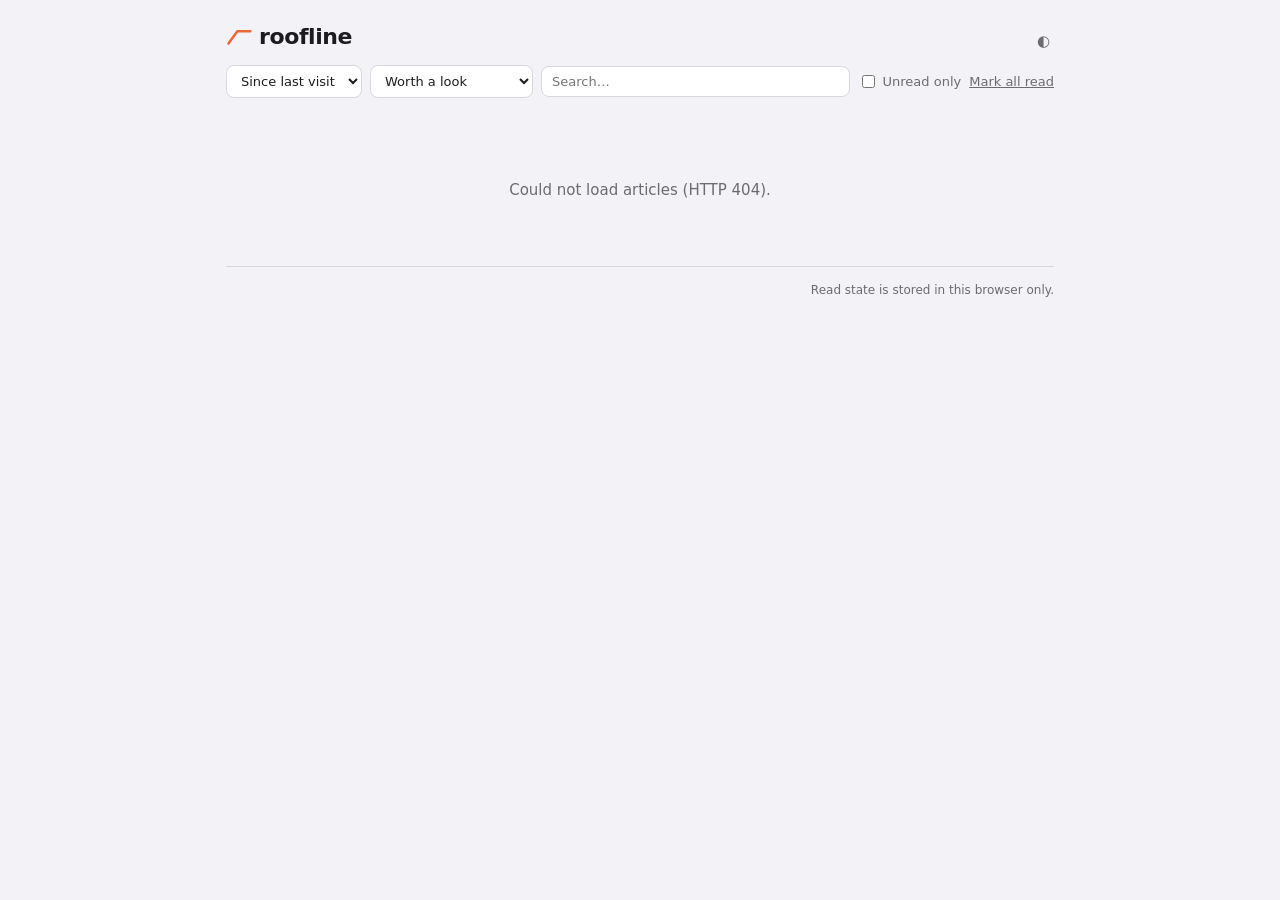
==== site/index.html @ 984bb746 "Area pills with new-since-visit counts, per-area digest, relative must-read, stricter why" ====
<!DOCTYPE html>
<html lang="en">
<head>
  <meta charset="utf-8">
  <meta name="viewport" content="width=device-width, initial-scale=1">
  <title>roofline — what to read in AI performance</title>
  <meta name="description" content="A daily briefing on the AI performance stack: model architecture, new models, inference optimization, inference engines, silicon, training.">
  <link rel="icon" href="./favicon.svg" type="image/svg+xml">
  <link rel="stylesheet" href="./style.css">
</head>
<body>
  <header>
    <div class="title-row">
      <h1>
        <svg class="mark" viewBox="0 0 32 22" aria-hidden="true">
          <polyline points="3,19 14,4 30,4" fill="none" stroke="currentColor"
                    stroke-width="3" stroke-linecap="round" stroke-linejoin="round"/>
        </svg>roofline</h1>
      <span id="updated" class="updated"></span>
      <button id="theme" class="theme" type="button">◐</button>
    </div>

    <div class="controls">
      <select id="window" aria-label="Time range">
        <option value="new" selected>Since last visit</option>
        <option value="2">Last 2 days</option>
        <option value="7">Last 7 days</option>
        <option value="30">Last 30 days</option>
        <option value="90">Last 90 days</option>
      </select>
      <select id="bar" aria-label="Importance threshold">
        <option value="0.6">Only what matters</option>
        <option value="0.35" selected>Worth a look</option>
        <option value="0">Everything</option>
      </select>
      <input id="search" type="search" placeholder="Search…" aria-label="Search titles">
      <label class="toggle"><input id="unread" type="checkbox"> Unread only</label>
      <button id="mark-all" class="link">Mark all read</button>
    </div>
  </header>

  <!-- Area switching: one click per front, no dropdown. Keys 0-6 too. -->
  <nav id="pills" class="pills" aria-label="Filter by area"></nav>

  <p id="notice" class="notice" hidden></p>

  <main>
    <p id="digest" class="digest" hidden></p>
    <!-- The lede: the few things worth opening first, across every area. -->
    <section id="lede-section" class="lede" hidden>
      <h2 class="lede-head">Start here</h2>
      <div id="lede"></div>
    </section>

    <!-- One section per area of interest, in a fixed order. -->
    <div id="areas"></div>

    <p id="empty" class="empty" hidden></p>
  </main>

  <footer>
    <span id="counts"></span>
    <span id="stamp"></span>
    <span>Read state is stored in this browser only.</span>
  </footer>

  <script src="./app.js"></script>
</body>
</html>
---- site/style.css ----
:root {
  --bg: #1c1c1e;
  --card: #2c2c2e;
  --card-hover: #3a3a3c;
  --text: #f2f2f7;
  --muted: #8e8e93;
  /* Compute-bound amber for the brand, memory-bound blue as the second accent:
     the two regimes the roofline model divides. */
  --accent: #ff6b35;
  --accent-2: #4aa3ff;
  --border: #3a3a3c;
}

/* Light tokens apply from the OS setting, unless an explicit dark stamp wins,
   and from an explicit light stamp. Declaring both scopes is what lets the
   toggle beat prefers-color-scheme in either direction. */
@media (prefers-color-scheme: light) {
  :root:where(:not([data-theme="dark"])) {
    --bg: #f2f2f7;
    --card: #ffffff;
    --card-hover: #eceaf0;
    --text: #1c1c1e;
    --muted: #6c6c70;
    --border: #d8d8dc;
    --accent: #eb6834;
    --accent-2: #2a78d6;
  }
}

:root[data-theme="light"] {
    --bg: #f2f2f7;
    --card: #ffffff;
    --card-hover: #eceaf0;
    --text: #1c1c1e;
    --muted: #6c6c70;
    --border: #d8d8dc;
    --accent: #eb6834;
    --accent-2: #2a78d6;
}

* { box-sizing: border-box; }

body {
  margin: 0;
  padding: 0 16px 48px;
  background: var(--bg);
  color: var(--text);
  font: 15px/1.5 -apple-system, BlinkMacSystemFont, "Segoe UI", system-ui, sans-serif;
  max-width: 860px;
  margin-inline: auto;
}

header {
  position: sticky;
  top: 0;
  z-index: 2;
  padding: 20px 0 12px;
  background: linear-gradient(var(--bg) 82%, transparent);
}

.title-row {
  display: flex;
  align-items: baseline;
  gap: 12px;
  flex-wrap: wrap;
}

h1 {
  display: flex;
  align-items: center;
  gap: 7px;
  font-size: 22px;
  font-weight: 600;
  margin: 0;
  letter-spacing: -0.4px;
}

.mark {
  width: 26px;
  height: 18px;
  color: var(--accent);
  flex: none;
}

.tagline {
  margin: 5px 0 0;
  font-size: 12px;
  color: var(--muted);
  letter-spacing: 0.1px;
}

.updated, .stats { color: var(--muted); font-size: 12px; }

.controls {
  display: flex;
  flex-wrap: wrap;
  gap: 8px;
  align-items: center;
  margin-top: 12px;
}

select, input[type="search"] {
  background: var(--card);
  color: var(--text);
  border: 1px solid var(--border);
  border-radius: 8px;
  padding: 7px 10px;
  font-size: 13px;
  font-family: inherit;
}

input[type="search"] { flex: 1 1 160px; min-width: 120px; }
select:focus-visible, input:focus-visible, button:focus-visible {
  outline: 2px solid var(--accent);
  outline-offset: 1px;
}

.toggle {
  display: inline-flex;
  align-items: center;
  gap: 5px;
  font-size: 13px;
  color: var(--muted);
  cursor: pointer;
}


.summarize:hover { opacity: 1; background: rgba(255, 255, 255, 0.08); }

.link { background: none; border: 0; color: var(--muted); text-decoration: underline; }
.empty { color: var(--muted); text-align: center; padding: 40px 0; }

footer {
  display: flex;
  justify-content: space-between;
  align-items: center;
  gap: 12px;
  flex-wrap: wrap;
  margin-top: 24px;
  padding-top: 14px;
  border-top: 1px solid var(--border);
  color: var(--muted);
  font-size: 12px;
}

.toast {
  position: fixed;
  bottom: 20px;
  left: 50%;
  transform: translateX(-50%);
  background: var(--card-hover);
  border: 1px solid var(--border);
  border-radius: 8px;
  padding: 9px 15px;
  font-size: 13px;
  z-index: 5;
}


/* ---------------------------------------------------------------- the briefing */

.link {
  background: none;
  border: 0;
  color: var(--muted);
  font: inherit;
  font-size: 13px;
  text-decoration: underline;
  cursor: pointer;
  padding: 0;
}

.link:hover { color: var(--text); }

.lede { margin: 18px 0 8px; }

.lede-head, .area-head h2 {
  font-size: 11px;
  font-weight: 600;
  letter-spacing: 0.07em;
  text-transform: uppercase;
  color: var(--muted);
  margin: 0;
}

.area { margin-top: 26px; }

.area-head {
  display: flex;
  align-items: baseline;
  gap: 8px;
  padding-bottom: 7px;
  margin-bottom: 4px;
  border-bottom: 1px solid var(--border);
}

.area-count { font-size: 11px; color: var(--muted); font-variant-numeric: tabular-nums; }

/* One row per item: score, then title + why + meta, then the Gemini button. */
.item {
  display: grid;
  grid-template-columns: 1fr 24px;
  gap: 10px;
  align-items: start;
  padding: 11px 4px 11px 6px;
  border-radius: 8px;
  text-decoration: none;
  color: inherit;
}

.item:hover { background: var(--card); }
.item.read { opacity: 0.45; }

.item-body { display: flex; flex-direction: column; gap: 3px; min-width: 0; }

.item-title { font-size: 14px; font-weight: 500; line-height: 1.4; }
.item-lede .item-title { font-size: 16px; font-weight: 600; letter-spacing: -0.2px; }

/* The justification — the reason this page exists. */
.item-why { font-size: 12.5px; line-height: 1.45; color: var(--text); opacity: 0.72; }
.item-lede .item-why { font-size: 13.5px; opacity: 0.82; }

.item-meta {
  display: flex;
  gap: 8px;
  align-items: center;
  flex-wrap: wrap;
  font-size: 11px;
  color: var(--muted);
  margin-top: 1px;
}

.item-source { color: var(--accent-2); }

.item-new {
  color: var(--accent);
  border: 1px solid currentColor;
  border-radius: 3px;
  padding: 0 3px;
  font-size: 9.5px;
  letter-spacing: 0.04em;
  text-transform: uppercase;
}

.summarize {
  background: none;
  border: 0;
  font-size: 14px;
  line-height: 1;
  padding: 3px;
  cursor: pointer;
  border-radius: 5px;
  opacity: 0.3;
}

.item:hover .summarize { opacity: 0.75; }
.summarize:hover { opacity: 1; background: rgba(255, 255, 255, 0.08); }

.more-in-area { margin: 8px 0 0 6px; font-size: 12px; }

@media (prefers-color-scheme: light) {
  :root:where(:not([data-theme="dark"])) .summarize:hover { background: rgba(0, 0, 0, 0.06); }
}

:root[data-theme="light"] .summarize:hover { background: rgba(0, 0, 0, 0.06); }

.chip {
  background: rgba(255, 255, 255, 0.07);
  border-radius: 3px;
  padding: 0 4px;
  font-size: 10px;
  color: var(--muted);
}

#stamp { color: var(--muted); }

@media (prefers-color-scheme: light) {
  :root:where(:not([data-theme="dark"])) .chip { background: rgba(0, 0, 0, 0.06); }
}

:root[data-theme="light"] .chip { background: rgba(0, 0, 0, 0.06); }

.must-read {
  color: var(--accent);
  border: 1px solid currentColor;
  border-radius: 3px;
  padding: 0 4px;
  font-size: 9.5px;
  letter-spacing: 0.04em;
  text-transform: uppercase;
  font-weight: 600;
}

.theme {
  background: none;
  border: 0;
  color: var(--muted);
  font-size: 15px;
  line-height: 1;
  cursor: pointer;
  padding: 2px 4px;
  border-radius: 5px;
  margin-left: auto;
}

.theme:hover { color: var(--text); background: var(--card); }

.notice {
  margin: 14px 0 0;
  padding: 9px 12px;
  border-left: 2px solid var(--accent);
  background: var(--card);
  border-radius: 0 6px 6px 0;
  font-size: 12px;
  line-height: 1.5;
  color: var(--muted);
}

/* Area switching: pills, not a dropdown. One click per front, keys 0-6. */
.pills {
  display: flex;
  flex-wrap: wrap;
  gap: 6px;
  margin: 14px 0 2px;
}

.pill {
  display: inline-flex;
  align-items: center;
  gap: 6px;
  background: var(--card);
  color: var(--muted);
  border: 1px solid var(--border);
  border-radius: 999px;
  padding: 5px 11px;
  font: inherit;
  font-size: 12.5px;
  cursor: pointer;
}

.pill:hover { color: var(--text); }

.pill.on {
  color: var(--bg);
  background: var(--text);
  border-color: var(--text);
}

.pill-n { font-size: 11px; opacity: 0.65; font-variant-numeric: tabular-nums; }

.pill-new {
  color: var(--accent);
  font-size: 10.5px;
  font-weight: 600;
  font-variant-numeric: tabular-nums;
}

.pill.on .pill-new { color: var(--bg); opacity: 0.8; }

/* The per-area state of play, shown when a single front is selected. */
.digest {
  margin: 16px 0 4px;
  padding: 12px 14px;
  background: var(--card);
  border-radius: 8px;
  border-left: 2px solid var(--accent-2);
  font-size: 13.5px;
  line-height: 1.55;
}
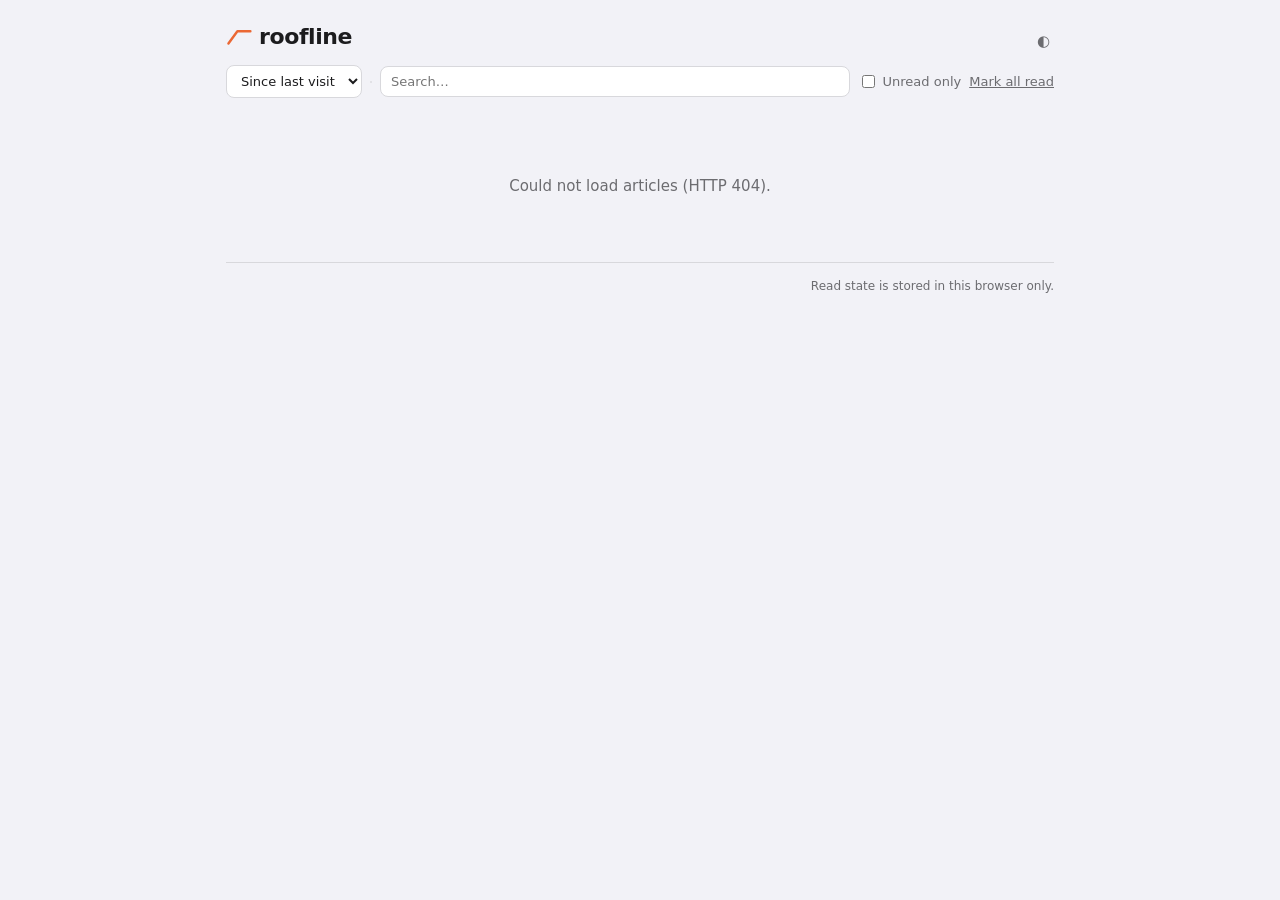
==== commit 2e21ad39: "Counted segmented control, compact digest and pills, denser rows" ====
--- a/site/index.html
+++ b/site/index.html
@@ -28,11 +28,8 @@
         <option value="30">Last 30 days</option>
         <option value="90">Last 90 days</option>
       </select>
-      <select id="bar" aria-label="Importance threshold">
-        <option value="0.6">Only what matters</option>
-        <option value="0.35" selected>Worth a look</option>
-        <option value="0">Everything</option>
-      </select>
+      <!-- Counts make the filter self-describing; a label alone cannot. -->
+      <div id="bar" class="seg" role="group" aria-label="How much to show"></div>
       <input id="search" type="search" placeholder="Search…" aria-label="Search titles">
       <label class="toggle"><input id="unread" type="checkbox"> Unread only</label>
       <button id="mark-all" class="link">Mark all read</button>
@@ -45,7 +42,7 @@
   <p id="notice" class="notice" hidden></p>
 
   <main>
-    <p id="digest" class="digest" hidden></p>
+    <p id="digest" class="digest" hidden title="Click to expand"></p>
     <!-- The lede: the few things worth opening first, across every area. -->
     <section id="lede-section" class="lede" hidden>
       <h2 class="lede-head">Start here</h2>
--- a/site/style.css
+++ b/site/style.css
@@ -40,6 +40,10 @@
 
 * { box-sizing: border-box; }
 
+/* An explicit `display` in a rule beats the UA stylesheet's [hidden] rule, so
+   .digest's display:-webkit-box was rendering an empty box when hidden. */
+[hidden] { display: none !important; }
+
 body {
   margin: 0;
   padding: 0 16px 48px;
@@ -172,7 +176,7 @@
 
 .link:hover { color: var(--text); }
 
-.lede { margin: 18px 0 8px; }
+.lede { margin: 14px 0 6px; }
 
 .lede-head, .area-head h2 {
   font-size: 11px;
@@ -183,7 +187,7 @@
   margin: 0;
 }
 
-.area { margin-top: 26px; }
+.area { margin-top: 18px; }
 
 .area-head {
   display: flex;
@@ -199,11 +203,11 @@
 /* One row per item: score, then title + why + meta, then the Gemini button. */
 .item {
   display: grid;
-  grid-template-columns: 1fr 24px;
-  gap: 10px;
+  grid-template-columns: 1fr 22px;
+  gap: 8px;
   align-items: start;
-  padding: 11px 4px 11px 6px;
-  border-radius: 8px;
+  padding: 7px 4px 7px 6px;
+  border-radius: 6px;
   text-decoration: none;
   color: inherit;
 }
@@ -211,13 +215,23 @@
 .item:hover { background: var(--card); }
 .item.read { opacity: 0.45; }
 
-.item-body { display: flex; flex-direction: column; gap: 3px; min-width: 0; }
+.item-body { display: flex; flex-direction: column; gap: 2px; min-width: 0; }
 
 .item-title { font-size: 14px; font-weight: 500; line-height: 1.4; }
 .item-lede .item-title { font-size: 16px; font-weight: 600; letter-spacing: -0.2px; }
 
-/* The justification — the reason this page exists. */
-.item-why { font-size: 12.5px; line-height: 1.45; color: var(--text); opacity: 0.72; }
+/* The justification — the reason this page exists. Two lines maximum: past that
+   it stops being a reason to skip and becomes something else to read. */
+.item-why {
+  font-size: 12.5px;
+  line-height: 1.4;
+  color: var(--text);
+  opacity: 0.72;
+  display: -webkit-box;
+  -webkit-line-clamp: 2;
+  -webkit-box-orient: vertical;
+  overflow: hidden;
+}
 .item-lede .item-why { font-size: 13.5px; opacity: 0.82; }
 
 .item-meta {
@@ -320,22 +334,23 @@
 .pills {
   display: flex;
   flex-wrap: wrap;
-  gap: 6px;
-  margin: 14px 0 2px;
+  gap: 4px;
+  margin: 10px 0 0;
 }
 
 .pill {
   display: inline-flex;
   align-items: center;
-  gap: 6px;
+  gap: 5px;
   background: var(--card);
   color: var(--muted);
   border: 1px solid var(--border);
   border-radius: 999px;
-  padding: 5px 11px;
+  padding: 4px 9px;
   font: inherit;
-  font-size: 12.5px;
-  cursor: pointer;
+  font-size: 12px;
+  cursor: pointer;
+  white-space: nowrap;
 }
 
 .pill:hover { color: var(--text); }
@@ -357,13 +372,54 @@
 
 .pill.on .pill-new { color: var(--bg); opacity: 0.8; }
 
-/* The per-area state of play, shown when a single front is selected. */
+/* The per-area state of play. Clamped to two lines: it is orientation, not
+   reading material, and at full height it pushed the actual items off screen.
+   Click to expand. */
 .digest {
-  margin: 16px 0 4px;
-  padding: 12px 14px;
+  margin: 12px 0 2px;
+  padding: 9px 12px;
   background: var(--card);
+  border-radius: 6px;
+  border-left: 2px solid var(--accent-2);
+  font-size: 12.5px;
+  line-height: 1.5;
+  cursor: pointer;
+  display: -webkit-box;
+  -webkit-line-clamp: 2;
+  -webkit-box-orient: vertical;
+  overflow: hidden;
+}
+
+.digest.open {
+  -webkit-line-clamp: unset;
+  overflow: visible;
+}
+
+/* A counted segmented control, replacing an opaque "worth a look" dropdown. */
+.seg {
+  display: inline-flex;
+  border: 1px solid var(--border);
   border-radius: 8px;
-  border-left: 2px solid var(--accent-2);
-  font-size: 13.5px;
-  line-height: 1.55;
-}
+  overflow: hidden;
+}
+
+.seg-btn {
+  display: inline-flex;
+  align-items: center;
+  gap: 5px;
+  background: var(--card);
+  color: var(--muted);
+  border: 0;
+  border-right: 1px solid var(--border);
+  padding: 7px 10px;
+  font: inherit;
+  font-size: 12.5px;
+  cursor: pointer;
+  white-space: nowrap;
+}
+
+.seg-btn:last-child { border-right: 0; }
+.seg-btn:hover { color: var(--text); }
+.seg-btn.on { background: var(--text); color: var(--bg); }
+.seg-n { font-size: 11px; opacity: 0.6; font-variant-numeric: tabular-nums; }
+.seg-btn.on .seg-n { opacity: 0.75; }
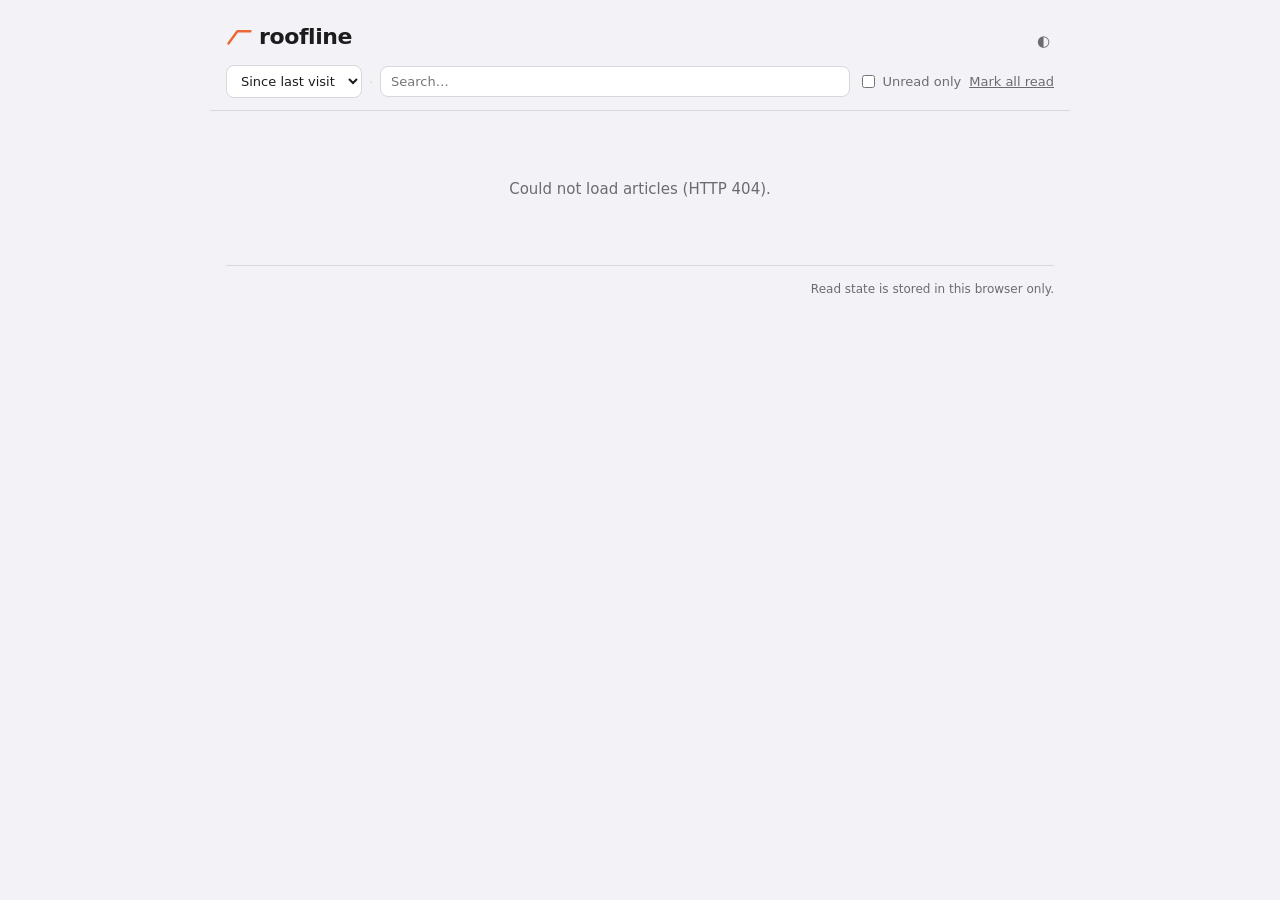
==== commit 34f4e209: "Fronts as tabs; headings as headings; drop the importance marker" ====
--- a/site/index.html
+++ b/site/index.html
@@ -34,10 +34,10 @@
       <label class="toggle"><input id="unread" type="checkbox"> Unread only</label>
       <button id="mark-all" class="link">Mark all read</button>
     </div>
+
+    <!-- Fronts as tabs: label over count, so the count is the signal. Keys 0-7. -->
+    <nav id="tabs" class="tabs" role="tablist" aria-label="Fronts"></nav>
   </header>
-
-  <!-- Area switching: one click per front, no dropdown. Keys 0-6 too. -->
-  <nav id="pills" class="pills" aria-label="Filter by area"></nav>
 
   <p id="notice" class="notice" hidden></p>
 
@@ -45,7 +45,7 @@
     <p id="digest" class="digest" hidden title="Click to expand"></p>
     <!-- The lede: the few things worth opening first, across every area. -->
     <section id="lede-section" class="lede" hidden>
-      <h2 class="lede-head">Start here</h2>
+      <h2 class="lede-head">One from each front</h2>
       <div id="lede"></div>
     </section>
 
--- a/site/style.css
+++ b/site/style.css
@@ -176,29 +176,53 @@
 
 .link:hover { color: var(--text); }
 
-.lede { margin: 14px 0 6px; }
-
+.lede { margin: 18px 0 6px; }
+
+/* A heading is a heading: sentence case, primary ink, real size. The old 11px
+   uppercase muted treatment read as a form label or a table header. Hierarchy
+   comes from weight and whitespace rather than rules. */
 .lede-head, .area-head h2 {
-  font-size: 11px;
+  font-size: 15px;
   font-weight: 600;
-  letter-spacing: 0.07em;
-  text-transform: uppercase;
-  color: var(--muted);
+  letter-spacing: -0.2px;
+  text-transform: none;
+  color: var(--text);
   margin: 0;
 }
 
-.area { margin-top: 18px; }
+/* The breadth pass outranks the per-front sections, so it says so. */
+.lede-head {
+  display: flex;
+  align-items: center;
+  gap: 8px;
+  font-size: 16px;
+}
+
+.lede-head::before {
+  content: "";
+  width: 3px;
+  height: 15px;
+  border-radius: 2px;
+  background: var(--accent);
+  flex: none;
+}
+
+.area { margin-top: 24px; }
 
 .area-head {
   display: flex;
   align-items: baseline;
   gap: 8px;
-  padding-bottom: 7px;
-  margin-bottom: 4px;
-  border-bottom: 1px solid var(--border);
-}
-
-.area-count { font-size: 11px; color: var(--muted); font-variant-numeric: tabular-nums; }
+  margin-bottom: 5px;
+}
+
+/* The count is context, not content: quiet, and it never competes with the name. */
+.area-count {
+  font-size: 11.5px;
+  color: var(--muted);
+  font-variant-numeric: tabular-nums;
+  font-weight: 400;
+}
 
 /* One row per item: score, then title + why + meta, then the Gemini button. */
 .item {
@@ -246,6 +270,16 @@
 
 .item-source { color: var(--accent-2); }
 
+/* Which front a lede row came from. */
+.front {
+  color: var(--text);
+  opacity: 0.85;
+  font-size: 10px;
+  letter-spacing: 0.04em;
+  text-transform: uppercase;
+  font-weight: 600;
+}
+
 .item-new {
   color: var(--accent);
   border: 1px solid currentColor;
@@ -294,17 +328,6 @@
 
 :root[data-theme="light"] .chip { background: rgba(0, 0, 0, 0.06); }
 
-.must-read {
-  color: var(--accent);
-  border: 1px solid currentColor;
-  border-radius: 3px;
-  padding: 0 4px;
-  font-size: 9.5px;
-  letter-spacing: 0.04em;
-  text-transform: uppercase;
-  font-weight: 600;
-}
-
 .theme {
   background: none;
   border: 0;
@@ -330,47 +353,6 @@
   color: var(--muted);
 }
 
-/* Area switching: pills, not a dropdown. One click per front, keys 0-6. */
-.pills {
-  display: flex;
-  flex-wrap: wrap;
-  gap: 4px;
-  margin: 10px 0 0;
-}
-
-.pill {
-  display: inline-flex;
-  align-items: center;
-  gap: 5px;
-  background: var(--card);
-  color: var(--muted);
-  border: 1px solid var(--border);
-  border-radius: 999px;
-  padding: 4px 9px;
-  font: inherit;
-  font-size: 12px;
-  cursor: pointer;
-  white-space: nowrap;
-}
-
-.pill:hover { color: var(--text); }
-
-.pill.on {
-  color: var(--bg);
-  background: var(--text);
-  border-color: var(--text);
-}
-
-.pill-n { font-size: 11px; opacity: 0.65; font-variant-numeric: tabular-nums; }
-
-.pill-new {
-  color: var(--accent);
-  font-size: 10.5px;
-  font-weight: 600;
-  font-variant-numeric: tabular-nums;
-}
-
-.pill.on .pill-new { color: var(--bg); opacity: 0.8; }
 
 /* The per-area state of play. Clamped to two lines: it is orientation, not
    reading material, and at full height it pushed the actual items off screen.
@@ -423,3 +405,64 @@
 .seg-btn.on { background: var(--text); color: var(--bg); }
 .seg-n { font-size: 11px; opacity: 0.6; font-variant-numeric: tabular-nums; }
 .seg-btn.on .seg-n { opacity: 0.75; }
+
+/* Fronts as tabs. Label over count, because the count is what answers "where did
+   things happen?" — it deserves the larger type, not the label. */
+.tabs {
+  display: flex;
+  gap: 2px;
+  margin: 12px -16px 0;
+  padding: 0 16px;
+  border-bottom: 1px solid var(--border);
+  overflow-x: auto;
+  scrollbar-width: none;
+}
+
+.tabs::-webkit-scrollbar { display: none; }
+
+.tab {
+  display: flex;
+  flex-direction: column;
+  align-items: flex-start;
+  gap: 1px;
+  flex: none;
+  background: none;
+  border: 0;
+  border-bottom: 2px solid transparent;
+  color: var(--muted);
+  font: inherit;
+  padding: 6px 11px 7px;
+  cursor: pointer;
+  text-align: left;
+}
+
+.tab:hover { color: var(--text); }
+
+.tab.on {
+  color: var(--text);
+  border-bottom-color: var(--accent);
+}
+
+.tab-label {
+  font-size: 11px;
+  letter-spacing: 0.03em;
+  text-transform: uppercase;
+  white-space: nowrap;
+}
+
+.tab-n {
+  font-size: 17px;
+  font-weight: 600;
+  letter-spacing: -0.3px;
+  line-height: 1.1;
+  display: inline-flex;
+  align-items: baseline;
+  gap: 4px;
+}
+
+.tab-new {
+  color: var(--accent);
+  font-size: 10.5px;
+  font-weight: 600;
+  letter-spacing: 0;
+}
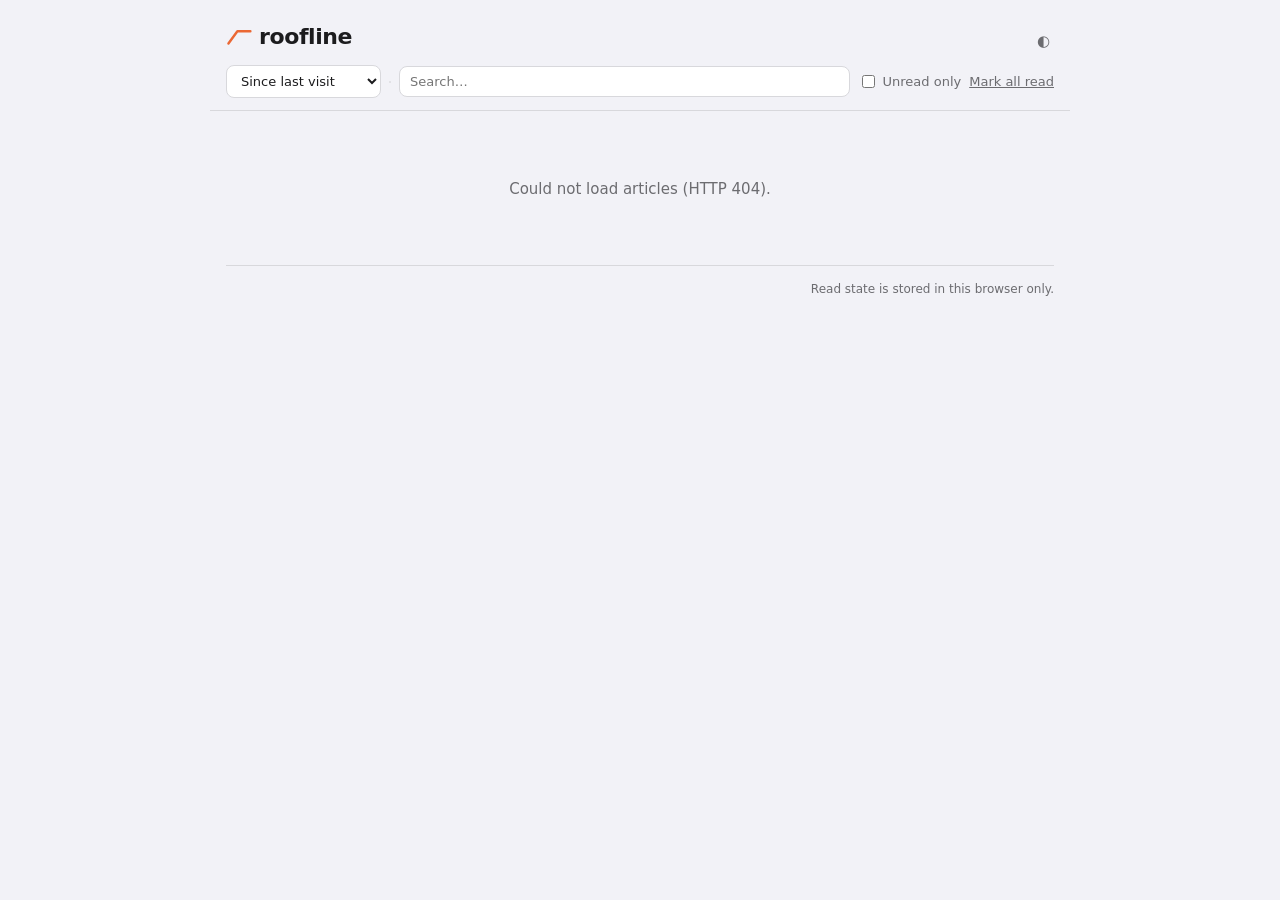
==== commit 0911ee0d: "Add first_seen and a 'since last update' range" ====
--- a/site/index.html
+++ b/site/index.html
@@ -22,7 +22,8 @@
 
     <div class="controls">
       <select id="window" aria-label="Time range">
-        <option value="new" selected>Since last visit</option>
+        <option value="new" selected title="Collected since your previous visit. Spans every run you missed.">Since last visit</option>
+        <option value="update" title="Collected in the most recent run only. The job runs three times a day, so this is narrower than 'since last visit'.">Since last update</option>
         <option value="2">Last 2 days</option>
         <option value="7">Last 7 days</option>
         <option value="30">Last 30 days</option>
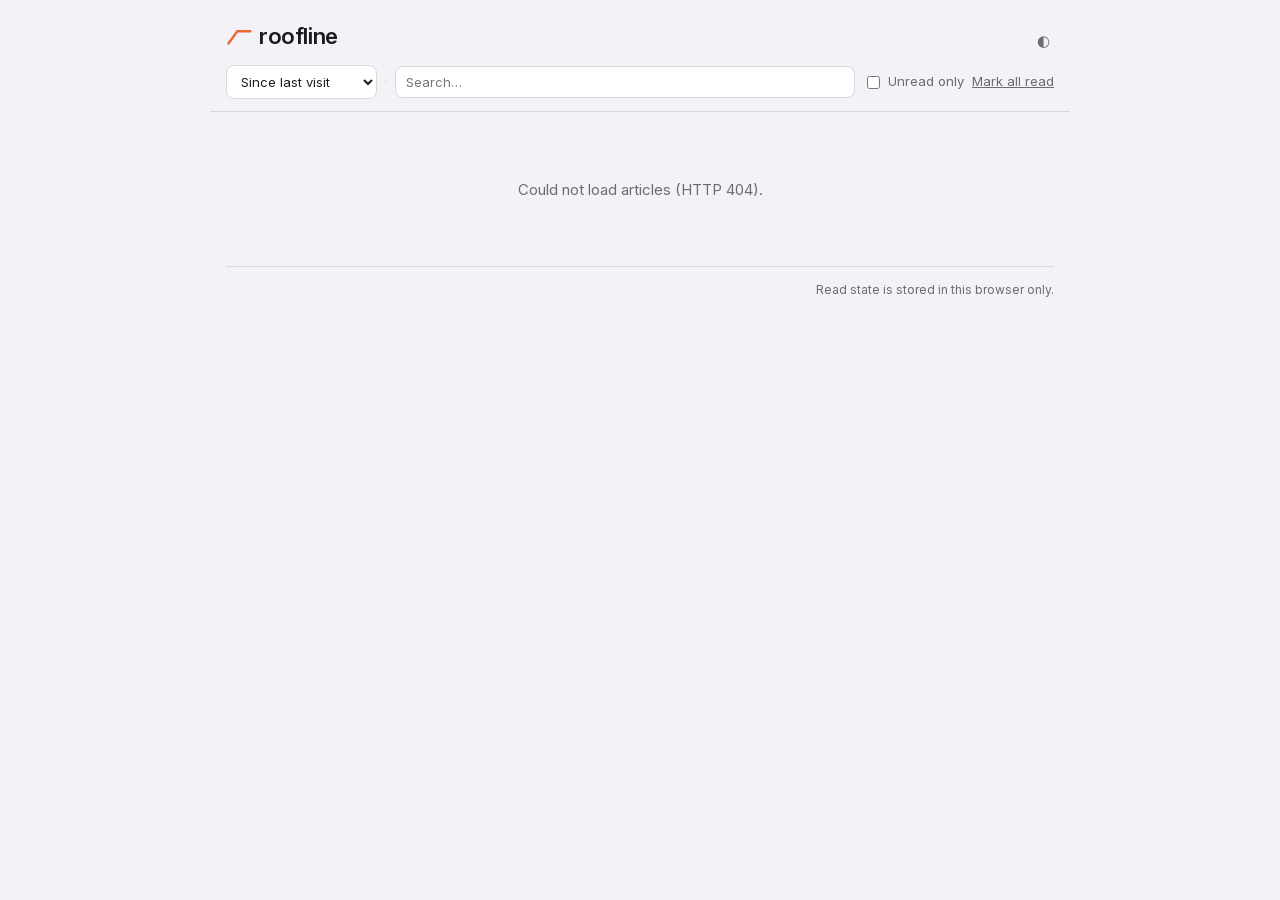
==== commit d67f1488: "Remove the per-area digest from the workflow, the data and the page" ====
--- a/site/index.html
+++ b/site/index.html
@@ -43,7 +43,6 @@
   <p id="notice" class="notice" hidden></p>
 
   <main>
-    <p id="digest" class="digest" hidden title="Click to expand"></p>
     <!-- The lede: the few things worth opening first, across every area. -->
     <section id="lede-section" class="lede" hidden>
       <h2 class="lede-head">One from each front</h2>
--- a/site/style.css
+++ b/site/style.css
@@ -1,3 +1,17 @@
+/* Inter, latin subset, variable 400-700, self-hosted: no third-party request and
+   no render-blocking stylesheet from a font CDN. 48 KB.
+   Chosen over the system stack for a taller x-height and cleaner small sizes. */
+@font-face {
+  font-family: "Inter var";
+  font-style: normal;
+  font-weight: 400 700;
+  font-display: swap;
+  src: url("./inter-latin-var.woff2") format("woff2");
+  unicode-range: U+0000-00FF, U+0131, U+0152-0153, U+02BB-02BC, U+02C6, U+02DA,
+    U+02DC, U+0304, U+0308, U+0329, U+2000-206F, U+20AC, U+2122, U+2191, U+2193,
+    U+2212, U+2215, U+FEFF, U+FFFD;
+}
+
 :root {
   --bg: #1c1c1e;
   --card: #2c2c2e;
@@ -9,6 +23,9 @@
   --accent: #ff6b35;
   --accent-2: #4aa3ff;
   --border: #3a3a3c;
+  /* A third ink level. Two levels plus an opacity trick left the why-line and the
+     meta-line within 1.6:1 of each other, so nothing led the eye. */
+  --text-2: #c9c9ce;
 }
 
 /* Light tokens apply from the OS setting, unless an explicit dark stamp wins,
@@ -24,6 +41,7 @@
     --border: #d8d8dc;
     --accent: #eb6834;
     --accent-2: #2a78d6;
+    --text-2: #4a4a4f;
   }
 }
 
@@ -36,12 +54,13 @@
     --border: #d8d8dc;
     --accent: #eb6834;
     --accent-2: #2a78d6;
+    --text-2: #4a4a4f;
 }
 
 * { box-sizing: border-box; }
 
-/* An explicit `display` in a rule beats the UA stylesheet's [hidden] rule, so
-   .digest's display:-webkit-box was rendering an empty box when hidden. */
+/* An explicit `display` in a rule beats the UA stylesheet's [hidden] rule, which
+   silently un-hides anything that sets one. */
 [hidden] { display: none !important; }
 
 body {
@@ -49,9 +68,15 @@
   padding: 0 16px 48px;
   background: var(--bg);
   color: var(--text);
-  font: 15px/1.5 -apple-system, BlinkMacSystemFont, "Segoe UI", system-ui, sans-serif;
+  font: 15px/1.5 "Inter var", -apple-system, BlinkMacSystemFont, "Segoe UI",
+    system-ui, sans-serif;
   max-width: 860px;
   margin-inline: auto;
+  /* THE fix for "the text looks thick": without this, macOS renders light-on-dark
+     text with subpixel antialiasing, which fattens every stroke. */
+  -webkit-font-smoothing: antialiased;
+  -moz-osx-font-smoothing: grayscale;
+  text-rendering: optimizeLegibility;
 }
 
 header {
@@ -230,42 +255,53 @@
   grid-template-columns: 1fr 22px;
   gap: 8px;
   align-items: start;
-  padding: 7px 4px 7px 6px;
+  padding: 10px 4px 10px 6px;
   border-radius: 6px;
   text-decoration: none;
   color: inherit;
 }
 
-.item:hover { background: var(--card); }
+.item + .item { border-top: 1px solid var(--border); }
+.item:hover { background: var(--card); border-top-color: transparent; }
 .item.read { opacity: 0.45; }
 
-.item-body { display: flex; flex-direction: column; gap: 2px; min-width: 0; }
-
-.item-title { font-size: 14px; font-weight: 500; line-height: 1.4; }
-.item-lede .item-title { font-size: 16px; font-weight: 600; letter-spacing: -0.2px; }
+.item-body { display: flex; flex-direction: column; gap: 3px; min-width: 0; }
+
+.item-title {
+  font-size: 14.5px;
+  font-weight: 600;
+  line-height: 1.35;
+  letter-spacing: -0.15px;
+  color: var(--text);
+}
+
+.item-lede .item-title { font-size: 16.5px; letter-spacing: -0.3px; }
 
 /* The justification — the reason this page exists. Two lines maximum: past that
    it stops being a reason to skip and becomes something else to read. */
 .item-why {
-  font-size: 12.5px;
-  line-height: 1.4;
-  color: var(--text);
-  opacity: 0.72;
+  font-size: 13px;
+  line-height: 1.5;
+  font-weight: 400;
+  /* A real token rather than primary ink at 72%: the blend made this and the meta
+     line nearly the same value, which is what made the page read as a wall. */
+  color: var(--text-2);
   display: -webkit-box;
   -webkit-line-clamp: 2;
   -webkit-box-orient: vertical;
   overflow: hidden;
 }
-.item-lede .item-why { font-size: 13.5px; opacity: 0.82; }
+.item-lede .item-why { font-size: 13.5px; }
 
 .item-meta {
   display: flex;
-  gap: 8px;
+  gap: 7px;
   align-items: center;
   flex-wrap: wrap;
-  font-size: 11px;
-  color: var(--muted);
-  margin-top: 1px;
+  font-size: 10.5px;
+  font-weight: 500;
+  color: var(--muted);
+  margin-top: 3px;
 }
 
 .item-source { color: var(--accent-2); }
@@ -354,29 +390,6 @@
 }
 
 
-/* The per-area state of play. Clamped to two lines: it is orientation, not
-   reading material, and at full height it pushed the actual items off screen.
-   Click to expand. */
-.digest {
-  margin: 12px 0 2px;
-  padding: 9px 12px;
-  background: var(--card);
-  border-radius: 6px;
-  border-left: 2px solid var(--accent-2);
-  font-size: 12.5px;
-  line-height: 1.5;
-  cursor: pointer;
-  display: -webkit-box;
-  -webkit-line-clamp: 2;
-  -webkit-box-orient: vertical;
-  overflow: hidden;
-}
-
-.digest.open {
-  -webkit-line-clamp: unset;
-  overflow: visible;
-}
-
 /* A counted segmented control, replacing an opaque "worth a look" dropdown. */
 .seg {
   display: inline-flex;
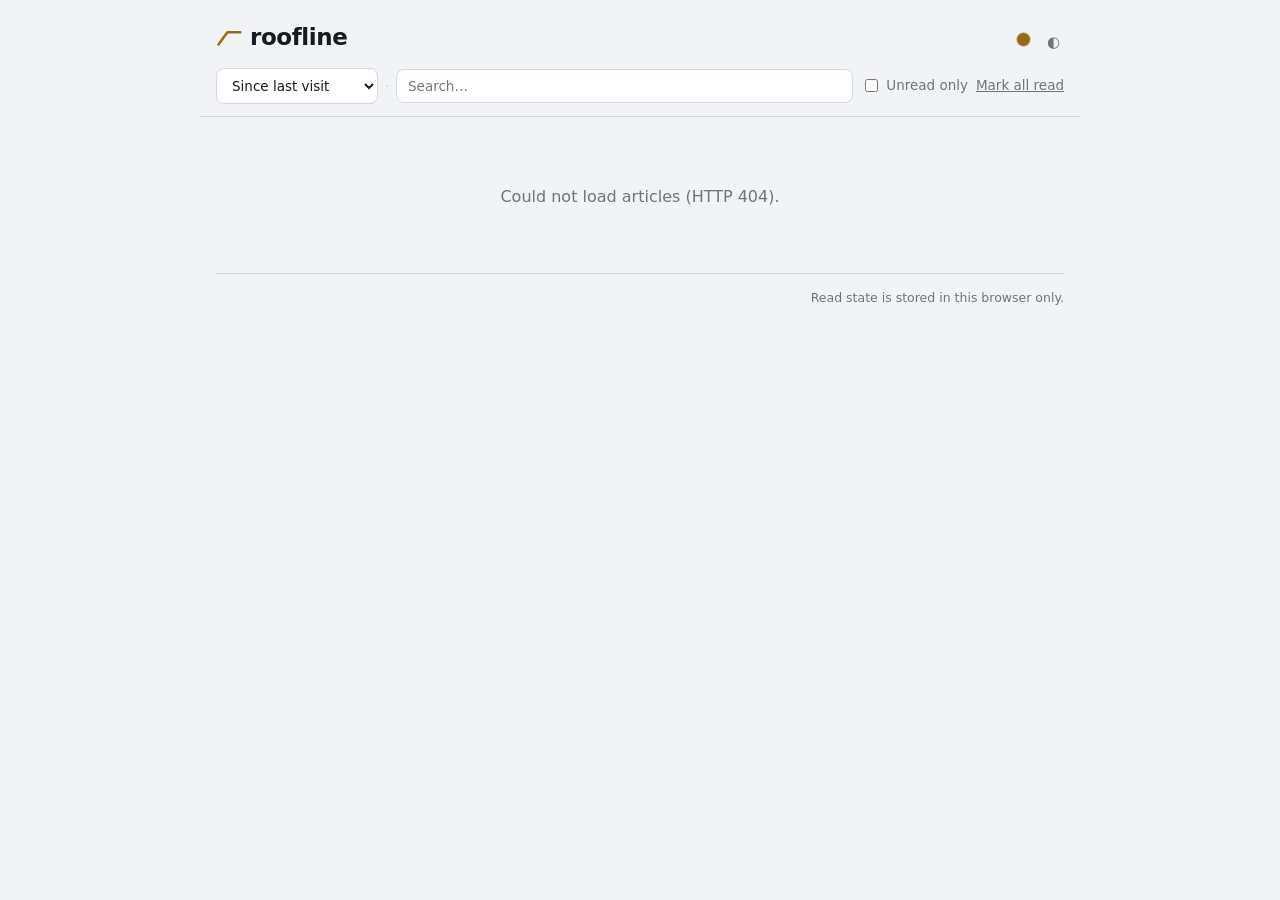
==== commit dcaa9ea9: "Slate surfaces with a selectable turmeric or orange accent" ====
--- a/site/index.html
+++ b/site/index.html
@@ -17,6 +17,7 @@
                     stroke-width="3" stroke-linecap="round" stroke-linejoin="round"/>
         </svg>roofline</h1>
       <span id="updated" class="updated"></span>
+      <button id="accent" class="accent-swatch" type="button" aria-label="Accent colour"></button>
       <button id="theme" class="theme" type="button">◐</button>
     </div>
 
--- a/site/style.css
+++ b/site/style.css
@@ -1,61 +1,74 @@
-/* Inter, latin subset, variable 400-700, self-hosted: no third-party request and
-   no render-blocking stylesheet from a font CDN. 48 KB.
-   Chosen over the system stack for a taller x-height and cleaner small sizes. */
-@font-face {
-  font-family: "Inter var";
-  font-style: normal;
-  font-weight: 400 700;
-  font-display: swap;
-  src: url("./inter-latin-var.woff2") format("woff2");
-  unicode-range: U+0000-00FF, U+0131, U+0152-0153, U+02BB-02BC, U+02C6, U+02DA,
-    U+02DC, U+0304, U+0308, U+0329, U+2000-206F, U+20AC, U+2122, U+2191, U+2193,
-    U+2212, U+2215, U+FEFF, U+FFFD;
-}
-
+/* Surfaces are slate in both modes. The accent is selectable — turmeric or
+   orange — because they read quite differently on real content and the choice is
+   a matter of taste, not correctness. Both clear 3:1 on both surfaces.
+   Two independent axes: data-theme (light/dark/auto) and data-accent. */
 :root {
-  --bg: #1c1c1e;
-  --card: #2c2c2e;
-  --card-hover: #3a3a3c;
-  --text: #f2f2f7;
-  --muted: #8e8e93;
-  /* Compute-bound amber for the brand, memory-bound blue as the second accent:
-     the two regimes the roofline model divides. */
-  --accent: #ff6b35;
-  --accent-2: #4aa3ff;
-  --border: #3a3a3c;
+  --bg: #12151c;
+  --card: #1b1f29;
+  --card-hover: #242935;
+  --border: #2c3340;
+  --text: #e9edf4;
   /* A third ink level. Two levels plus an opacity trick left the why-line and the
      meta-line within 1.6:1 of each other, so nothing led the eye. */
-  --text-2: #c9c9ce;
-}
-
-/* Light tokens apply from the OS setting, unless an explicit dark stamp wins,
-   and from an explicit light stamp. Declaring both scopes is what lets the
-   toggle beat prefers-color-scheme in either direction. */
+  --text-2: #b6c0ce;
+  --muted: #7e8897;
+  /* Warm accent against cool slate: brand mark, NEW badge, lede bar, active tab.
+     The second accent stays cool and low-chroma so source labels read as links
+     without introducing a competing hue. */
+  --accent: #e8b23c;
+  --accent-2: #7fa9cf;
+
+  /* Type scale, in one place. Reading-tool sizes: the old base was 15px with
+     14.5px titles, which is UI-chrome sizing applied to a page you actually read.
+     Each step is far enough from the next to be unambiguous at a glance. */
+  --fs-lede-title: 18.5px;
+  --fs-title: 16px;
+  --fs-why: 14px;
+  --fs-meta: 11.5px;
+  --fs-chip: 10.5px;
+  --fs-lede-head: 17.5px;
+  --fs-head: 16.5px;
+  --fs-count: 12px;
+  --fs-control: 13.5px;
+  --fs-tab-label: 11px;
+  --fs-tab-count: 19px;
+  --fs-footer: 12.5px;
+}
+
+:root[data-accent="orange"] { --accent: #fb8b3c; }
+
+/* Light tokens apply from the OS setting unless an explicit dark stamp wins, and
+   from an explicit light stamp. Declaring both scopes is what lets the toggle beat
+   prefers-color-scheme in either direction. */
 @media (prefers-color-scheme: light) {
   :root:where(:not([data-theme="dark"])) {
-    --bg: #f2f2f7;
+    --bg: #f1f3f7;
     --card: #ffffff;
-    --card-hover: #eceaf0;
-    --text: #1c1c1e;
-    --muted: #6c6c70;
-    --border: #d8d8dc;
-    --accent: #eb6834;
-    --accent-2: #2a78d6;
-    --text-2: #4a4a4f;
+    --card-hover: #e6eaf1;
+    --border: #d2d8e2;
+    --text: #161a21;
+    --text-2: #4a525e;
+    --muted: #6b7481;
+    --accent: #9a6b0c;
+    --accent-2: #3a6ea5;
   }
+
+  :root[data-accent="orange"]:where(:not([data-theme="dark"])) { --accent: #d2621a; }
 }
 
 :root[data-theme="light"] {
-    --bg: #f2f2f7;
-    --card: #ffffff;
-    --card-hover: #eceaf0;
-    --text: #1c1c1e;
-    --muted: #6c6c70;
-    --border: #d8d8dc;
-    --accent: #eb6834;
-    --accent-2: #2a78d6;
-    --text-2: #4a4a4f;
-}
+  --bg: #f1f3f7;
+  --card: #ffffff;
+  --card-hover: #e6eaf1;
+  --border: #d2d8e2;
+  --text: #161a21;
+  --text-2: #4a525e;
+  --muted: #6b7481;
+  --accent: #9a6b0c;
+  --accent-2: #3a6ea5;
+}
+
+:root[data-theme="light"][data-accent="orange"] { --accent: #d2621a; }
 
 * { box-sizing: border-box; }
 
@@ -68,9 +81,9 @@
   padding: 0 16px 48px;
   background: var(--bg);
   color: var(--text);
-  font: 15px/1.5 "Inter var", -apple-system, BlinkMacSystemFont, "Segoe UI",
+  font: 16px/1.55 "Inter var", -apple-system, BlinkMacSystemFont, "Segoe UI",
     system-ui, sans-serif;
-  max-width: 860px;
+  max-width: 880px;
   margin-inline: auto;
   /* THE fix for "the text looks thick": without this, macOS renders light-on-dark
      text with subpixel antialiasing, which fattens every stroke. */
@@ -97,8 +110,8 @@
 h1 {
   display: flex;
   align-items: center;
-  gap: 7px;
-  font-size: 22px;
+  gap: 8px;
+  font-size: 23px;
   font-weight: 600;
   margin: 0;
   letter-spacing: -0.4px;
@@ -113,12 +126,12 @@
 
 .tagline {
   margin: 5px 0 0;
-  font-size: 12px;
+  font-size: var(--fs-footer);
   color: var(--muted);
   letter-spacing: 0.1px;
 }
 
-.updated, .stats { color: var(--muted); font-size: 12px; }
+.updated, .stats { color: var(--muted); font-size: var(--fs-footer); }
 
 .controls {
   display: flex;
@@ -133,8 +146,8 @@
   color: var(--text);
   border: 1px solid var(--border);
   border-radius: 8px;
-  padding: 7px 10px;
-  font-size: 13px;
+  padding: 8px 11px;
+  font-size: var(--fs-control);
   font-family: inherit;
 }
 
@@ -148,7 +161,7 @@
   display: inline-flex;
   align-items: center;
   gap: 5px;
-  font-size: 13px;
+  font-size: var(--fs-control);
   color: var(--muted);
   cursor: pointer;
 }
@@ -169,7 +182,7 @@
   padding-top: 14px;
   border-top: 1px solid var(--border);
   color: var(--muted);
-  font-size: 12px;
+  font-size: var(--fs-footer);
 }
 
 .toast {
@@ -181,7 +194,7 @@
   border: 1px solid var(--border);
   border-radius: 8px;
   padding: 9px 15px;
-  font-size: 13px;
+  font-size: var(--fs-control);
   z-index: 5;
 }
 
@@ -193,7 +206,7 @@
   border: 0;
   color: var(--muted);
   font: inherit;
-  font-size: 13px;
+  font-size: var(--fs-control);
   text-decoration: underline;
   cursor: pointer;
   padding: 0;
@@ -207,7 +220,7 @@
    uppercase muted treatment read as a form label or a table header. Hierarchy
    comes from weight and whitespace rather than rules. */
 .lede-head, .area-head h2 {
-  font-size: 15px;
+  font-size: var(--fs-head);
   font-weight: 600;
   letter-spacing: -0.2px;
   text-transform: none;
@@ -220,7 +233,7 @@
   display: flex;
   align-items: center;
   gap: 8px;
-  font-size: 16px;
+  font-size: var(--fs-lede-head);
 }
 
 .lede-head::before {
@@ -243,7 +256,7 @@
 
 /* The count is context, not content: quiet, and it never competes with the name. */
 .area-count {
-  font-size: 11.5px;
+  font-size: var(--fs-count);
   color: var(--muted);
   font-variant-numeric: tabular-nums;
   font-weight: 400;
@@ -268,19 +281,19 @@
 .item-body { display: flex; flex-direction: column; gap: 3px; min-width: 0; }
 
 .item-title {
-  font-size: 14.5px;
+  font-size: var(--fs-title);
   font-weight: 600;
   line-height: 1.35;
   letter-spacing: -0.15px;
   color: var(--text);
 }
 
-.item-lede .item-title { font-size: 16.5px; letter-spacing: -0.3px; }
+.item-lede .item-title { font-size: var(--fs-lede-title); letter-spacing: -0.4px; }
 
 /* The justification — the reason this page exists. Two lines maximum: past that
    it stops being a reason to skip and becomes something else to read. */
 .item-why {
-  font-size: 13px;
+  font-size: var(--fs-why);
   line-height: 1.5;
   font-weight: 400;
   /* A real token rather than primary ink at 72%: the blend made this and the meta
@@ -291,17 +304,17 @@
   -webkit-box-orient: vertical;
   overflow: hidden;
 }
-.item-lede .item-why { font-size: 13.5px; }
+.item-lede .item-why { font-size: calc(var(--fs-why) + 0.5px); }
 
 .item-meta {
   display: flex;
   gap: 7px;
   align-items: center;
   flex-wrap: wrap;
-  font-size: 10.5px;
+  font-size: var(--fs-meta);
   font-weight: 500;
   color: var(--muted);
-  margin-top: 3px;
+  margin-top: 4px;
 }
 
 .item-source { color: var(--accent-2); }
@@ -310,7 +323,7 @@
 .front {
   color: var(--text);
   opacity: 0.85;
-  font-size: 10px;
+  font-size: var(--fs-chip);
   letter-spacing: 0.04em;
   text-transform: uppercase;
   font-weight: 600;
@@ -320,8 +333,8 @@
   color: var(--accent);
   border: 1px solid currentColor;
   border-radius: 3px;
-  padding: 0 3px;
-  font-size: 9.5px;
+  padding: 0 4px;
+  font-size: 10px;
   letter-spacing: 0.04em;
   text-transform: uppercase;
 }
@@ -340,7 +353,7 @@
 .item:hover .summarize { opacity: 0.75; }
 .summarize:hover { opacity: 1; background: rgba(255, 255, 255, 0.08); }
 
-.more-in-area { margin: 8px 0 0 6px; font-size: 12px; }
+.more-in-area { margin: 10px 0 0 6px; font-size: var(--fs-control); }
 
 @media (prefers-color-scheme: light) {
   :root:where(:not([data-theme="dark"])) .summarize:hover { background: rgba(0, 0, 0, 0.06); }
@@ -349,21 +362,22 @@
 :root[data-theme="light"] .summarize:hover { background: rgba(0, 0, 0, 0.06); }
 
 .chip {
-  background: rgba(255, 255, 255, 0.07);
+  background: rgba(127, 169, 207, 0.12);
   border-radius: 3px;
-  padding: 0 4px;
-  font-size: 10px;
+  padding: 1px 5px;
+  font-size: var(--fs-chip);
   color: var(--muted);
 }
 
 #stamp { color: var(--muted); }
 
 @media (prefers-color-scheme: light) {
-  :root:where(:not([data-theme="dark"])) .chip { background: rgba(0, 0, 0, 0.06); }
-}
-
-:root[data-theme="light"] .chip { background: rgba(0, 0, 0, 0.06); }
-
+  :root:where(:not([data-theme="dark"])) .chip { background: rgba(58, 110, 165, 0.1); }
+}
+
+:root[data-theme="light"] .chip { background: rgba(58, 110, 165, 0.1); }
+
+/* Icon size, not a text size: deliberately not on the type scale. */
 .theme {
   background: none;
   border: 0;
@@ -384,7 +398,7 @@
   border-left: 2px solid var(--accent);
   background: var(--card);
   border-radius: 0 6px 6px 0;
-  font-size: 12px;
+  font-size: var(--fs-control);
   line-height: 1.5;
   color: var(--muted);
 }
@@ -406,9 +420,9 @@
   color: var(--muted);
   border: 0;
   border-right: 1px solid var(--border);
-  padding: 7px 10px;
+  padding: 8px 11px;
   font: inherit;
-  font-size: 12.5px;
+  font-size: var(--fs-control);
   cursor: pointer;
   white-space: nowrap;
 }
@@ -416,7 +430,7 @@
 .seg-btn:last-child { border-right: 0; }
 .seg-btn:hover { color: var(--text); }
 .seg-btn.on { background: var(--text); color: var(--bg); }
-.seg-n { font-size: 11px; opacity: 0.6; font-variant-numeric: tabular-nums; }
+.seg-n { font-size: var(--fs-count); opacity: 0.6; font-variant-numeric: tabular-nums; }
 .seg-btn.on .seg-n { opacity: 0.75; }
 
 /* Fronts as tabs. Label over count, because the count is what answers "where did
@@ -457,14 +471,14 @@
 }
 
 .tab-label {
-  font-size: 11px;
+  font-size: var(--fs-tab-label);
   letter-spacing: 0.03em;
   text-transform: uppercase;
   white-space: nowrap;
 }
 
 .tab-n {
-  font-size: 17px;
+  font-size: var(--fs-tab-count);
   font-weight: 600;
   letter-spacing: -0.3px;
   line-height: 1.1;
@@ -475,7 +489,25 @@
 
 .tab-new {
   color: var(--accent);
-  font-size: 10.5px;
+  font-size: var(--fs-chip);
   font-weight: 600;
   letter-spacing: 0;
 }
+
+/* Accent picker: the swatch IS the control, so it needs no label. */
+.accent-swatch {
+  width: 15px;
+  height: 15px;
+  padding: 0;
+  border: 1px solid var(--border);
+  border-radius: 50%;
+  background: var(--accent);
+  cursor: pointer;
+  margin-left: auto;
+  flex: none;
+}
+
+.accent-swatch:hover { border-color: var(--text-2); }
+
+/* The theme button no longer needs to push itself right — the swatch does. */
+.theme { margin-left: 0; }
